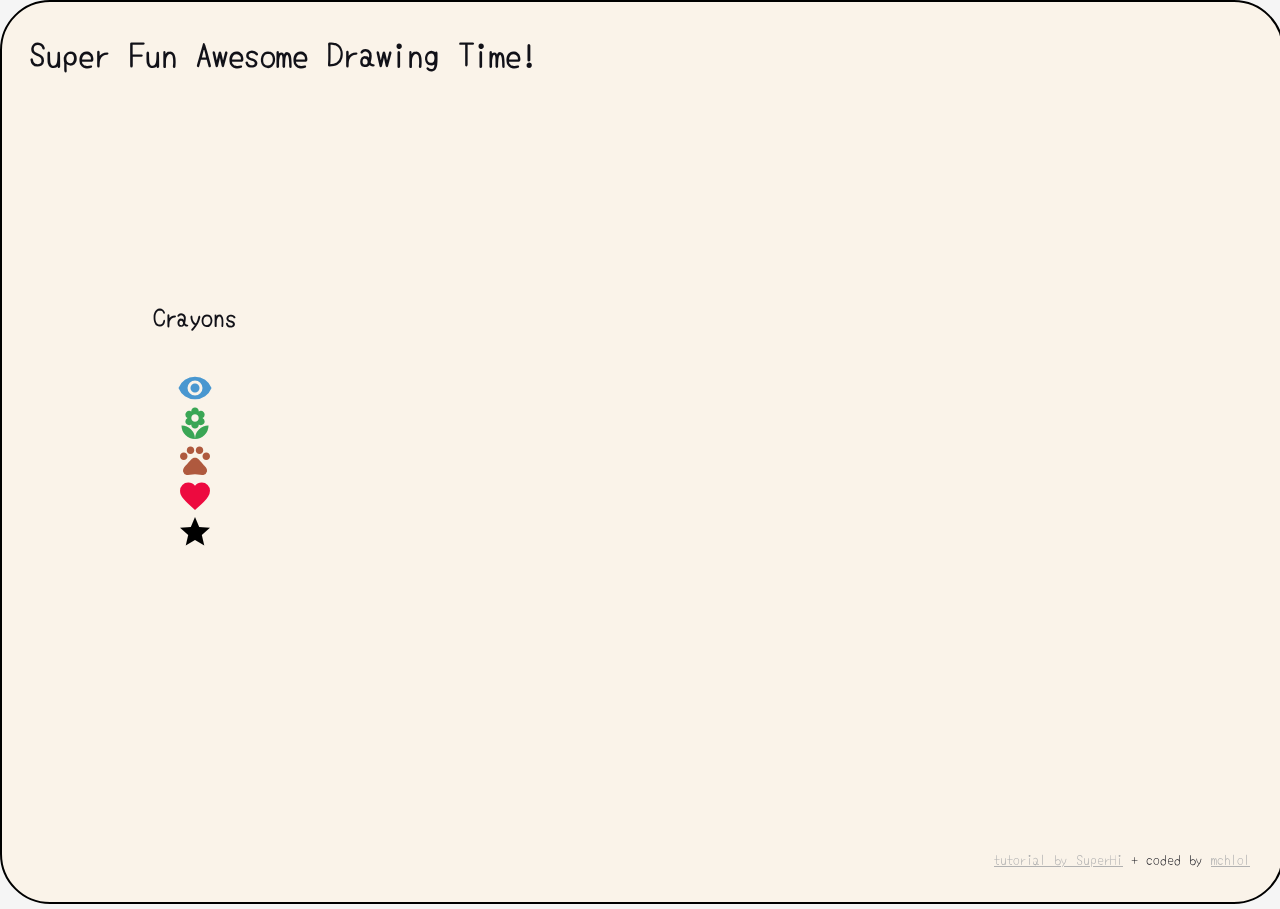
==== index.html @ 9dd889e9 "renamed index" ====
<!DOCTYPE html>
<html lang="en">

<head>
    <meta charset="UTF-8">
    <meta http-equiv="X-UA-Compatible" content="IE=edge">
    <meta name="viewport" content="width=device-width, initial-scale=1.0">
    <title>Super Fun Awesome Drawing Time!</title>
    <link href="https://fonts.googleapis.com/icon?family=Material+Icons" rel="stylesheet">
    <link rel="stylesheet" href="style.css">
</head>

<body>
    <header>
        <h1>Super Fun Awesome Drawing Time!</h1>
    </header>

    <main>
        <h2>Crayons</h2>
        <!-- <button class="yellow" style="background-color: #FBE870">Yellow</button> -->
        <span class="material-icons md-36" style="color: #FBE870">
            lightbulb
        </span>

        <!-- <button class="blue" style="background-color: #4997D0">Blue</button> -->
        <span class="material-icons md-36" style="color: #4997D0">
            visibility
        </span>

        <!-- <button class="green" style="background-color: #3AA655">Green</button> -->
        <span class="material-icons md-36" style="color: #3AA655">
            local_florist
        </span>

        <!-- <button class="brown" style="background-color: #AF593E">Brown</button> -->
        <span class="material-icons md-36" style="color: #AF593E">
            pets
        </span>

        <!-- <button class="red" style="background-color: #ED0A3F">Red</button> -->
        <span class="material-icons md-36" style="color: #ED0A3F">
            favorite
        </span>

        <!-- <button class="black" style="background-color: #000000; color: #fff">Black</button> -->
        <span class="material-icons md-36" style="color: #000000">
            grade
        </span>

        <!-- <button class="orange" style="background-color: #FF8833">Orange</button> -->
        <span class="material-icons md-36" style="color: #FF8833">
            hive
        </span>

        <!-- <button class="violet" style="background-color: #8F47B3">Violet</button> -->
        <span class="material-icons md-36" style="color: #8F47B3">
            nightlight
        </span>

        <!-- <input type="color" value="#ff0000"> -->
    </main>

    <canvas id="canvas"></canvas>

    <footer>
        <small><a href="https://library.superhi.com/posts/how-to-draw-and-paint-using-html-canvas" target="_blank"
                rel="external">tutorial by SuperHi</a> + coded by <a href="https://github.com/mchlol" target="_blank"
                rel="external">mchlol</a></small>
    </footer>

    <script src="painter.js"></script>
</body>

</html>
---- style.css ----
@import url('https://fonts.googleapis.com/css2?family=Yomogi&display=swap');

* {
    box-sizing: border-box;
    margin: 0;
    padding: 0;
}

body {
    background-color: #f5f5f5;
    height: 100vh;
    font-family: 'Yomogi', cursive;
    color: #111118;
}

header {
    position: fixed;
    top: 30px;
    left: 30px;
    z-index: 1;
}

main {
    text-align: center;
    position: fixed;
    display: flex;
    flex-flow: column wrap;
    justify-content: center;
    align-items: center;
    left: 15px;
    margin-top: 100px;
    z-index: 1;
    height: 80vh;
}

.material-icons.md-36 { font-size: 36px; }

main span {
    cursor: pointer;
}

/* main button {
    width: 50px;
    height: 50px;
    border-radius: 25px;
    border: none;
    margin: auto;
    text-align: center;
    cursor: pointer;
    margin: 2px;
    font-family: 'Yomogi', cursive;
} */

canvas {
    cursor: url("./create_black_24dp.svg"), auto;
    border: 2px solid black;
    border-radius: 50px;
    background-color:#faf3e9;
}

footer {
    position: fixed;
    bottom: 30px;
    right: 30px;
    z-index: 1;
}

footer a {
    color: #b1b1b1;
}
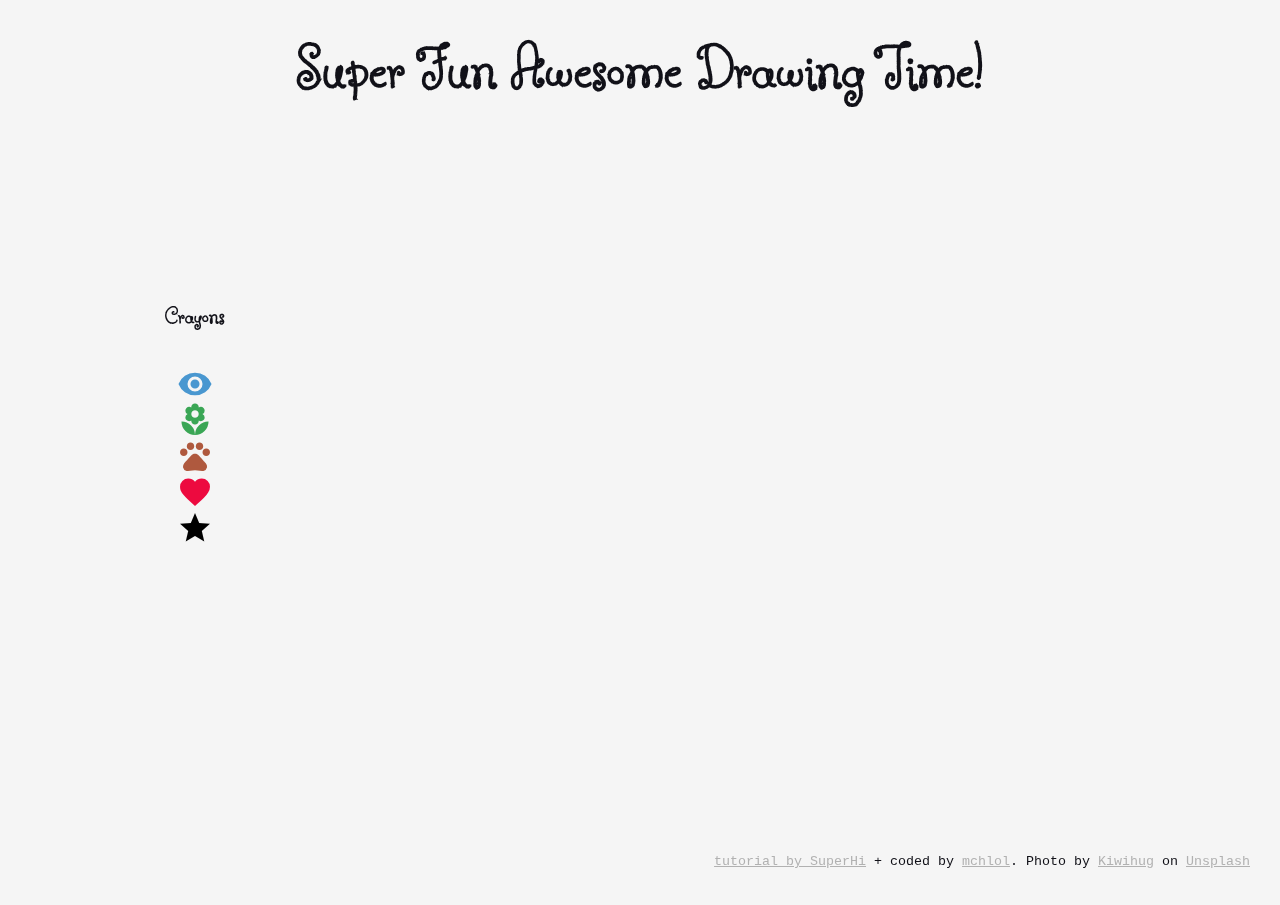
==== commit e4a3e1ce: "paper background, font change" ====
--- a/index.html
+++ b/index.html
@@ -65,7 +65,11 @@
     <footer>
         <small><a href="https://library.superhi.com/posts/how-to-draw-and-paint-using-html-canvas" target="_blank"
                 rel="external">tutorial by SuperHi</a> + coded by <a href="https://github.com/mchlol" target="_blank"
-                rel="external">mchlol</a></small>
+                rel="external">mchlol</a>. Photo by <a
+                href="https://unsplash.com/@kiwihug?utm_source=unsplash&utm_medium=referral&utm_content=creditCopyText">Kiwihug</a>
+            on <a
+                href="https://unsplash.com/s/photos/paper-texture?utm_source=unsplash&utm_medium=referral&utm_content=creditCopyText">Unsplash</a>
+        </small>
     </footer>
 
     <script src="painter.js"></script>
--- a/style.css
+++ b/style.css
@@ -1,4 +1,4 @@
-@import url('https://fonts.googleapis.com/css2?family=Yomogi&display=swap');
+@import url('https://fonts.googleapis.com/css2?family=Butterfly+Kids&display=swap');
 
 * {
     box-sizing: border-box;
@@ -9,15 +9,22 @@
 body {
     background-color: #f5f5f5;
     height: 100vh;
-    font-family: 'Yomogi', cursive;
+    font-family: 'Butterfly Kids', cursive;
     color: #111118;
 }
 
 header {
     position: fixed;
     top: 30px;
-    left: 30px;
+    margin: auto;
+    left: 0;
+    right: 0;
     z-index: 1;
+    text-align: center;
+}
+
+h1 {
+    font-size: 4em;
 }
 
 main {
@@ -53,12 +60,11 @@
 
 canvas {
     cursor: url("./create_black_24dp.svg"), auto;
-    border: 2px solid black;
-    border-radius: 50px;
-    background-color:#faf3e9;
+    background-image: url("../Painter/kiwihug-zGZYQQVmXw0-unsplash.jpg")
 }
 
 footer {
+    font-family:'Courier New', Courier, monospace;
     position: fixed;
     bottom: 30px;
     right: 30px;
